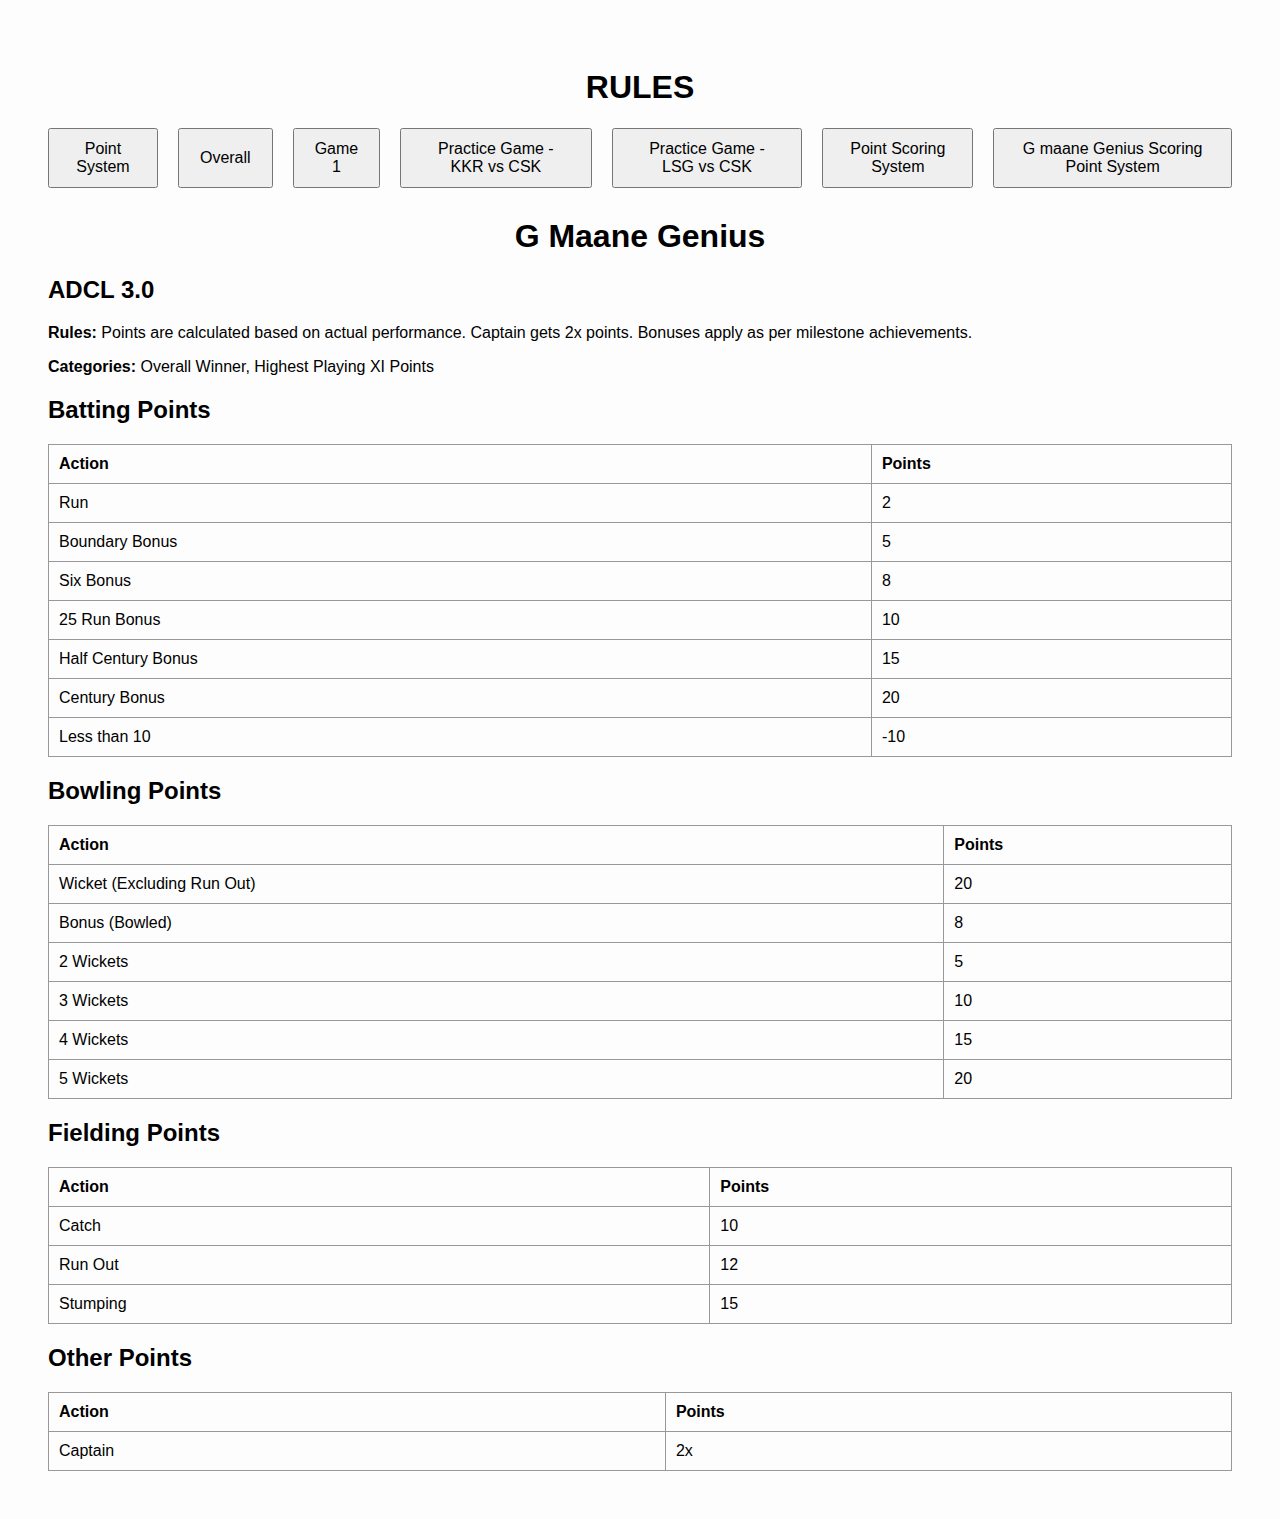
==== gmaanegenius-1.html @ bb86da6b "Update gmaanegenius-1.html" ====
<!DOCTYPE html>
<html lang="en">
<head>
  <meta charset="UTF-8">
  <title>G Maane Genius</title>
  <style>
    body {
      font-family: Arial, sans-serif;
      padding: 40px;
      background-color: #fdfdfd;
    }

    h1 {
      text-align: center;
    }

    .team-links {
      display: flex;
      justify-content: center;
      gap: 20px;
      margin-bottom: 30px;
    }

    .team-links button {
      padding: 10px 20px;
      font-size: 16px;
      cursor: pointer;
    }

    table {
      width: 100%;
      border-collapse: collapse;
      margin-top: 20px;
    }

    th, td {
      border: 1px solid #999;
      padding: 10px;
      text-align: left;
    }

    .section {
      display: none;
    }

    .active {
      display: block;
    }
  </style>
</head>
<body>

<h1>RULES</h1>

<div class="team-links">
  <button onclick="showSection('pointsystem')">Point System</button>
  <button onclick="showSection('overall')">Overall</button>
  <button onclick="showSection('game1')">Game 1</button>
  <button onclick="showSection('kkrvscsk')">Practice Game - KKR vs CSK</button>
  <button onclick="showSection('lsgvscsk')">Practice Game - LSG vs CSK</button>
  <button onclick="showSection('pointscoring')">Point Scoring System</button>
  <button onclick="showSection('scoringpoint')">G maane Genius Scoring Point System</button>
</div>

<!-- Sections -->
<div id="pointsystem" class="section active">
  <h1>G Maane Genius</h1>
  <h2>ADCL 3.0</h2>
  <p><strong>Rules:</strong> Points are calculated based on actual performance. Captain gets 2x points. Bonuses apply as per milestone achievements.</p>
  <p><strong>Categories:</strong> Overall Winner, Highest Playing XI Points</p>

  <h2>Batting Points</h2>
  <table>
    <tr><th>Action</th><th>Points</th></tr>
    <tr><td>Run</td><td>2</td></tr>
    <tr><td>Boundary Bonus</td><td>5</td></tr>
    <tr><td>Six Bonus</td><td>8</td></tr>
    <tr><td>25 Run Bonus</td><td>10</td></tr>
    <tr><td>Half Century Bonus</td><td>15</td></tr>
    <tr><td>Century Bonus</td><td>20</td></tr>
    <tr><td>Less than 10</td><td>-10</td></tr>
  </table>

  <h2>Bowling Points</h2>
  <table>
    <tr><th>Action</th><th>Points</th></tr>
    <tr><td>Wicket (Excluding Run Out)</td><td>20</td></tr>
    <tr><td>Bonus (Bowled)</td><td>8</td></tr>
    <tr><td>2 Wickets</td><td>5</td></tr>
    <tr><td>3 Wickets</td><td>10</td></tr>
    <tr><td>4 Wickets</td><td>15</td></tr>
    <tr><td>5 Wickets</td><td>20</td></tr>
  </table>

  <h2>Fielding Points</h2>
  <table>
    <tr><th>Action</th><th>Points</th></tr>
    <tr><td>Catch</td><td>10</td></tr>
    <tr><td>Run Out</td><td>12</td></tr>
    <tr><td>Stumping</td><td>15</td></tr>
  </table>

  <h2>Other Points</h2>
  <table>
    <tr><th>Action</th><th>Points</th></tr>
    <tr><td>Captain</td><td>2x</td></tr>
  </table>
</div>

<div id="overall" class="section">
  <table>
    <tr><th>Player</th><th>Points</th></tr>
    <tr><td>Manas Mehrotra</td><td>-</td></tr>
    <tr><td>Mohit Chandra</td><td>-</td></tr>
    <tr><td>Himanshu Dhingra</td><td>-</td></tr>
    <tr><td>Harsh Yadav</td><td>-</td></tr>
    <tr><td>Sarthak Dubey</td><td>-</td></tr>
  </table>
</div>

<div id="game1" class="section">
  <table>
    <tr><th>Player</th><th>Points</th></tr>
    <tr><td>Jeet Dhingra</td><td>-</td></tr>
    <tr><td>VK Dubey</td><td>-</td></tr>
    <tr><td>Arun Tandon</td><td>-</td></tr>
    <tr><td>Desh Deepak</td><td>-</td></tr>
    <tr><td>Vikas Dubey</td><td>-</td></tr>
  </table>
</div>

<div id="kkrvscsk" class="section">
  <h2>Practice Game - KKR vs CSK</h2>
  <table>
    <tr><th>Player</th><th>Points</th></tr>
    <tr><td>Manish Jauhari</td><td>785</td></tr>
    <tr><td>Santosh Upadhyay</td><td>774</td></tr>
    <tr><td>Simran Saluja</td><td>742</td></tr>
    <tr><td>Neeraj Tomar</td><td>604</td></tr>
    <tr><td>Dilpreet</td><td>590</td></tr>
    <tr><td>Sanjay Kumar</td><td>498</td></tr>
    <tr><td>Jeet Kumar Dhingra</td><td>497</td></tr>
    <tr><td>Manas Mehrotra</td><td>415</td></tr>
    <tr><td>Ramgopal</td><td>410</td></tr>
    <tr><td>Arshpreet</td><td>399</td></tr>
    <tr><td>Santosh Yadav</td><td>387</td></tr>
    <tr><td>Ashutosh Srivastava</td><td>366</td></tr>
    <tr><td>Achal Agnihotri</td><td>348</td></tr>
    <tr><td>Mohit Chandra</td><td>296</td></tr>
    <tr><td>Sarthak Dubey</td><td>283</td></tr>
    <tr><td>Mohit Jauhari</td><td>278</td></tr>
    <tr><td>Desh Deepak Shrivastava</td><td>247</td></tr>
    <tr><td>Rohit Kumar Bhadauria</td><td>221</td></tr>
    <tr><td>Tanuj Sinha</td><td>155</td></tr>
  </table>
</div>

<!-- Section for Practice Game - LSG vs CSK -->
<div id="lsgvscsk" class="section">
  <h2>Practice Game - LSG vs CSK</h2>
  <table id="lsgTable" border="1"></table>
</div>

<!-- Section for Point Calculation Publishing -->
<div id="pointscoring" class="section">
  <h2>Point Calculation</h2>
  <table id="scoringTable" border="1"></table>
</div>
  
  <!-- Section for G maane Genius Scoring Calculation Publishing -->
<div id="scoringpoint" class="section">
  <h2>G maane Genius Scoring Point System</h2>
  <table id="geniusscoring" border="1"></table>
</div>

<script>
  async function fetchSheetData(gid, elementId) {
    const url = `https://docs.google.com/spreadsheets/d/e/2PACX-1vTmdKR4dbyw456qSna7YbrNT0x6K9TtBbuziQn9IOWxpQfYHktldhgX06yWXlbnNNypCszGjXjAoqdg/pub?gid=${gid}&single=true&output=csv`;

    try {
      const response = await fetch(url);
      const text = await response.text();
      const rows = text.trim().split("\n").map(row => row.split(","));

      let html = "";
      rows.forEach((row, i) => {
        html += "<tr>";
        row.forEach(cell => {
          html += i === 0 ? `<th>${cell}</th>` : `<td>${cell}</td>`;
        });
        html += "</tr>";
      });

      document.getElementById(elementId).innerHTML = html;
    } catch (err) {
      console.error(`Failed to fetch data for ${elementId}`, err);
    }
  }

  function showSection(id) {
    document.querySelectorAll('.section').forEach(div => {
      div.classList.remove('active');
    });

    document.getElementById(id).classList.add('active');

    if (id === "lsgvscsk") {
      fetchSheetData("360030953", "lsgTable");
    }

    if (id === "pointscoring") {
      fetchSheetData("1776955779", "scoringTable");

    if (id== "scoringpoint"){
      fetchSheetData("1568861482","geniusscoring");
    }
  }
</script>

</body>
</html>
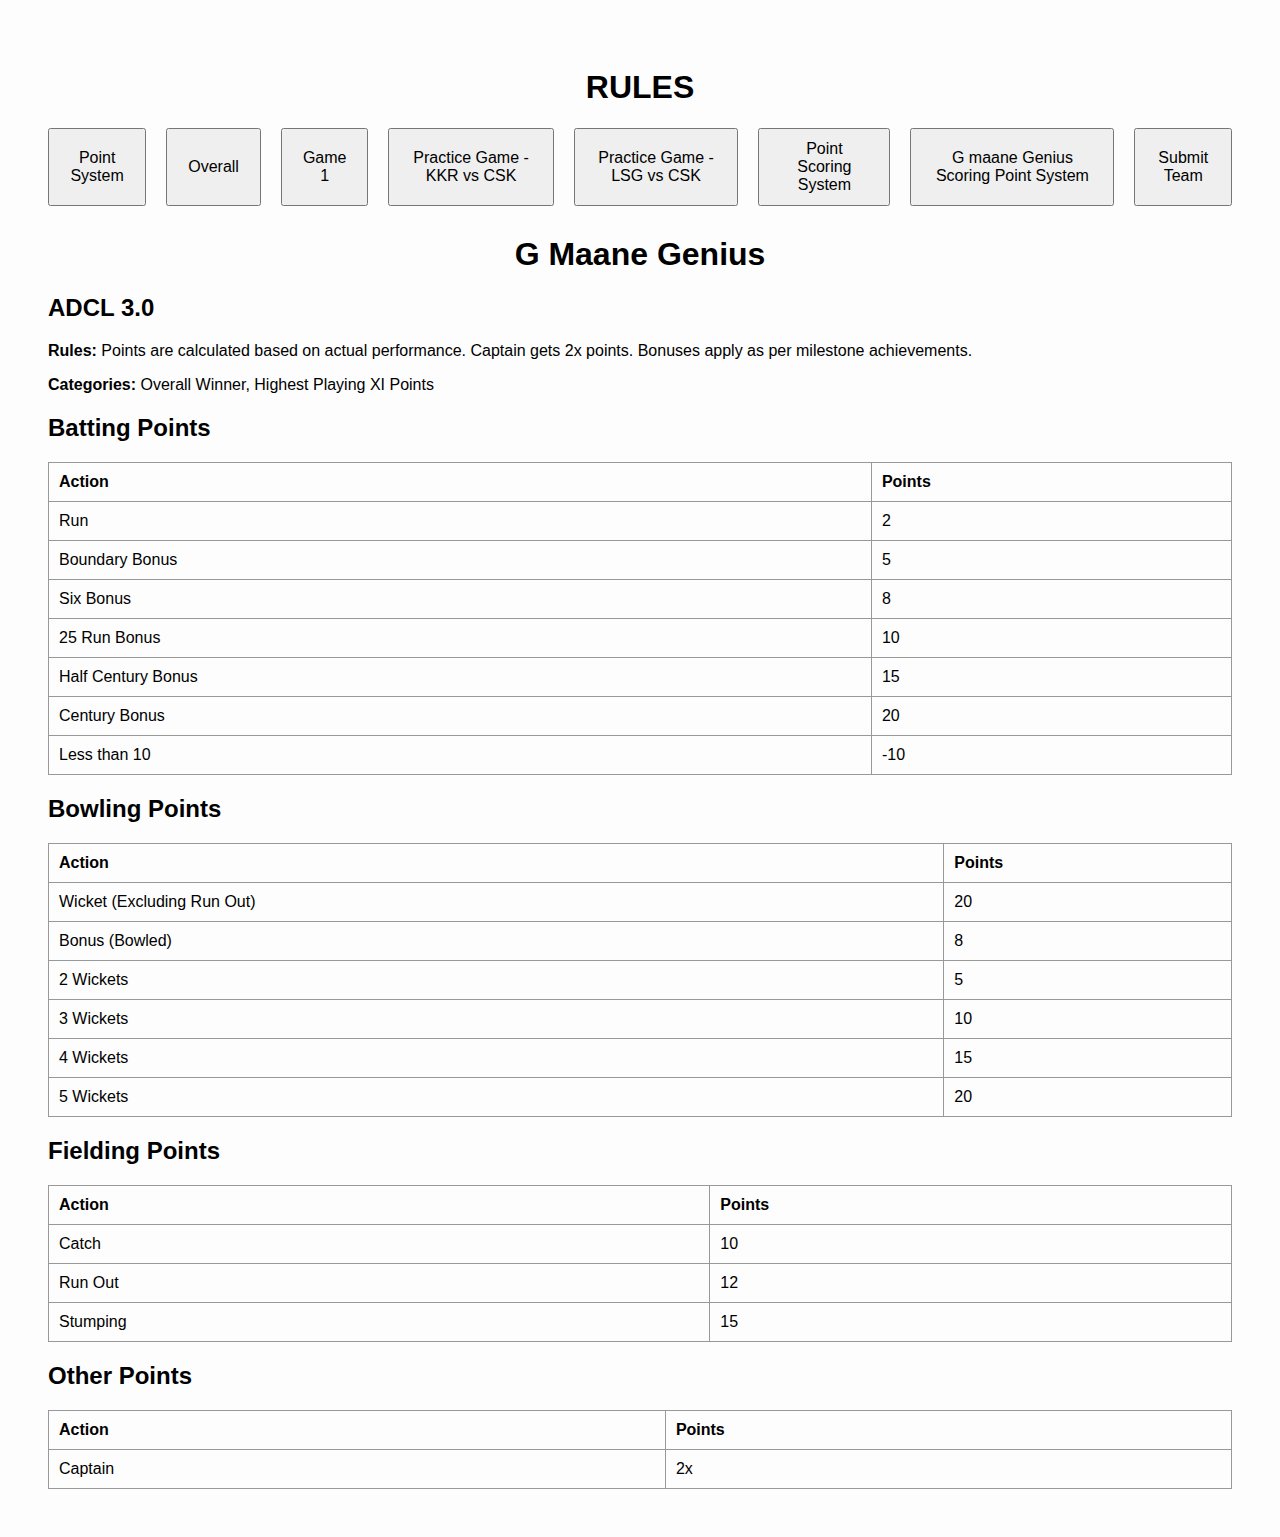
==== commit 0b20c8e5: "Update gmaanegenius-1.html" ====
--- a/gmaanegenius-1.html
+++ b/gmaanegenius-1.html
@@ -60,6 +60,7 @@
   <button onclick="showSection('lsgvscsk')">Practice Game - LSG vs CSK</button>
   <button onclick="showSection('pointscoring')">Point Scoring System</button>
   <button onclick="showSection('scoringpoint')">G maane Genius Scoring Point System</button>
+  <button onclick="showSection('submitTeam')">Submit Team</button>
 </div>
 
 <!-- Sections -->
@@ -198,24 +199,25 @@
   }
 
   function showSection(id) {
-    document.querySelectorAll('.section').forEach(div => {
-      div.classList.remove('active');
-    });
-
-    document.getElementById(id).classList.add('active');
-
-    if (id === "lsgvscsk") {
-      fetchSheetData("360030953", "lsgTable");
-    }
-
-    if (id === "pointscoring") {
-      fetchSheetData("1776955779", "scoringTable");
-
-    if (id== "scoringpoint"){
-      fetchSheetData("1568861482","geniusscoring");
-    }
-  }
+  document.querySelectorAll('.section').forEach(div => {
+    div.classList.remove('active');
+  });
+
+  document.getElementById(id).classList.add('active');
+
+  if (id === "lsgvscsk") {
+    fetchSheetData("360030953", "lsgTable");
+  }
+
+  if (id === "pointscoring") {
+    fetchSheetData("1776955779", "scoringTable");
+  }
+
+  if (id === "scoringpoint") {
+    fetchSheetData("1568861482", "geniusscoring");
+  }
+}
+  
 </script>
-
 </body>
 </html>
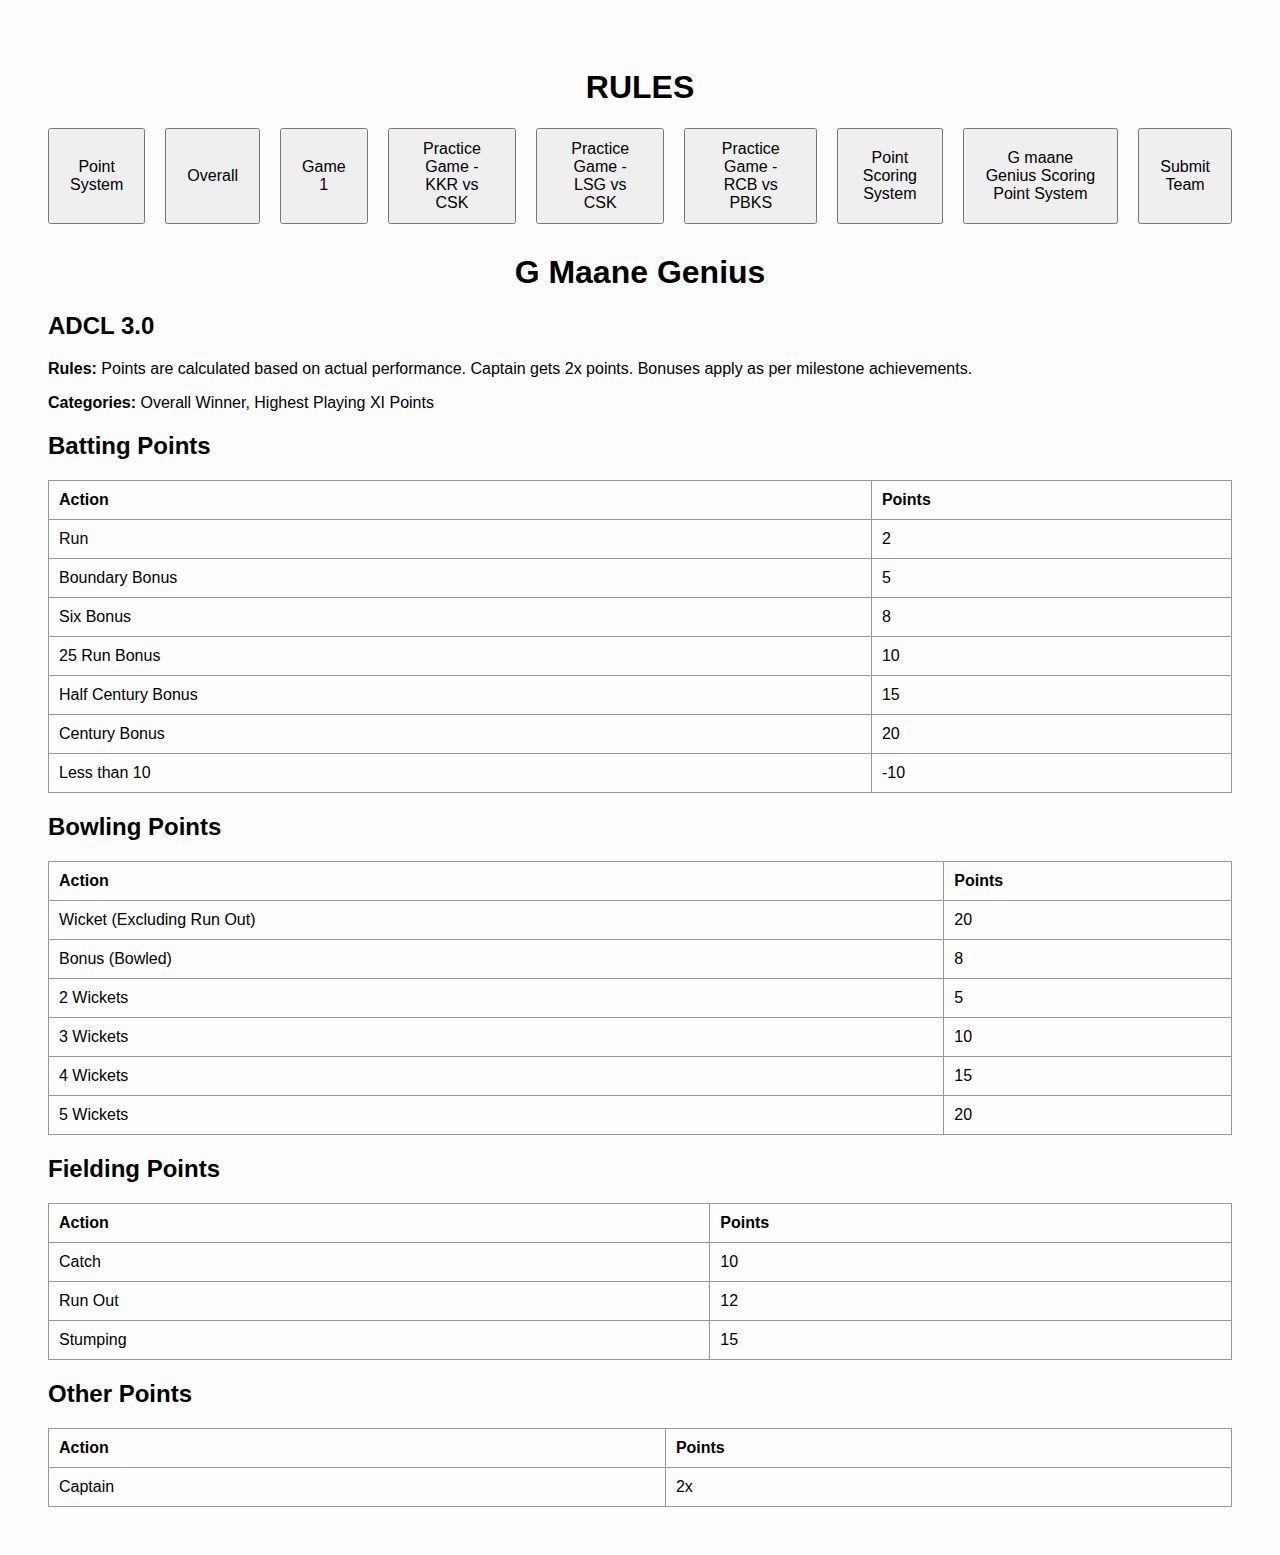
==== commit 13db8baa: "Update gmaanegenius-1.html" ====
--- a/gmaanegenius-1.html
+++ b/gmaanegenius-1.html
@@ -58,9 +58,10 @@
   <button onclick="showSection('game1')">Game 1</button>
   <button onclick="showSection('kkrvscsk')">Practice Game - KKR vs CSK</button>
   <button onclick="showSection('lsgvscsk')">Practice Game - LSG vs CSK</button>
+  <button onclick="showSection('rcbvspbks')">Practice Game - RCB vs PBKS</button>
   <button onclick="showSection('pointscoring')">Point Scoring System</button>
   <button onclick="showSection('scoringpoint')">G maane Genius Scoring Point System</button>
-  <button onclick="showSection('submitTeam')">Submit Team</button>
+  <button onclick="window.open('https://forms.gle/ZuweU31jS1BRmYrKA', '_blank')">Submit Team</button>
 </div>
 
 <!-- Sections -->
@@ -157,9 +158,33 @@
 </div>
 
 <!-- Section for Practice Game - LSG vs CSK -->
-<div id="lsgvscsk" class="section">
+  <div id="lsgvscsk" class="section">
   <h2>Practice Game - LSG vs CSK</h2>
-  <table id="lsgTable" border="1"></table>
+  <table>
+    <tr><th>Player</th><th>Points</th></tr>
+    <tr><td>Gaurav</td><td>901</td></tr>
+    <tr><td>Ramgopal</td><td>888</td></tr>
+    <tr><td>Ashutosh Srivastava</td><td>786</td></tr>
+    <tr><td>Santosh Upadhyay</td><td>768</td></tr>
+    <tr><td>Tanuj Sinha</td><td>710</td></tr>
+    <tr><td>Mohit Jauhari</td><td>702</td></tr>
+    <tr><td>Sarthak Dubey</td><td>692</td></tr>
+    <tr><td>Charanjeet</td><td>653</td></tr>
+    <tr><td>Agnihotri</td><td>556</td></tr>
+    <tr><td>Manish Jauhari</td><td>546</td></tr>
+    <tr><td>Simran Saluja</td><td>514</td></tr>
+    <tr><td>Santosh Yadav</td><td>454</td></tr>
+    <tr><td>Manas Mehrotra</td><td>419</td></tr>
+    <tr><td>Desh Deepak Shrivastava</td><td>384</td></tr>
+    <tr><td>Mohit Chandra</td><td>358</td></tr>
+    <tr><td>Arshpreet</td><td>352</td></tr>
+    <tr><td>Sanjay Kumar</td><td>341</td></tr>
+  </table>
+</div>
+  
+  <div id="rcbvspbks" class="section">
+  <h2>Practice Game - RCB vs PBKS</h2>
+  <table id="scoringCalculation" border="1"></table>
 </div>
 
 <!-- Section for Point Calculation Publishing -->
@@ -205,8 +230,8 @@
 
   document.getElementById(id).classList.add('active');
 
-  if (id === "lsgvscsk") {
-    fetchSheetData("360030953", "lsgTable");
+  if(id ==="rcbvspbks"){
+    fetchSheetData("360030953", "scoringCalculation");
   }
 
   if (id === "pointscoring") {
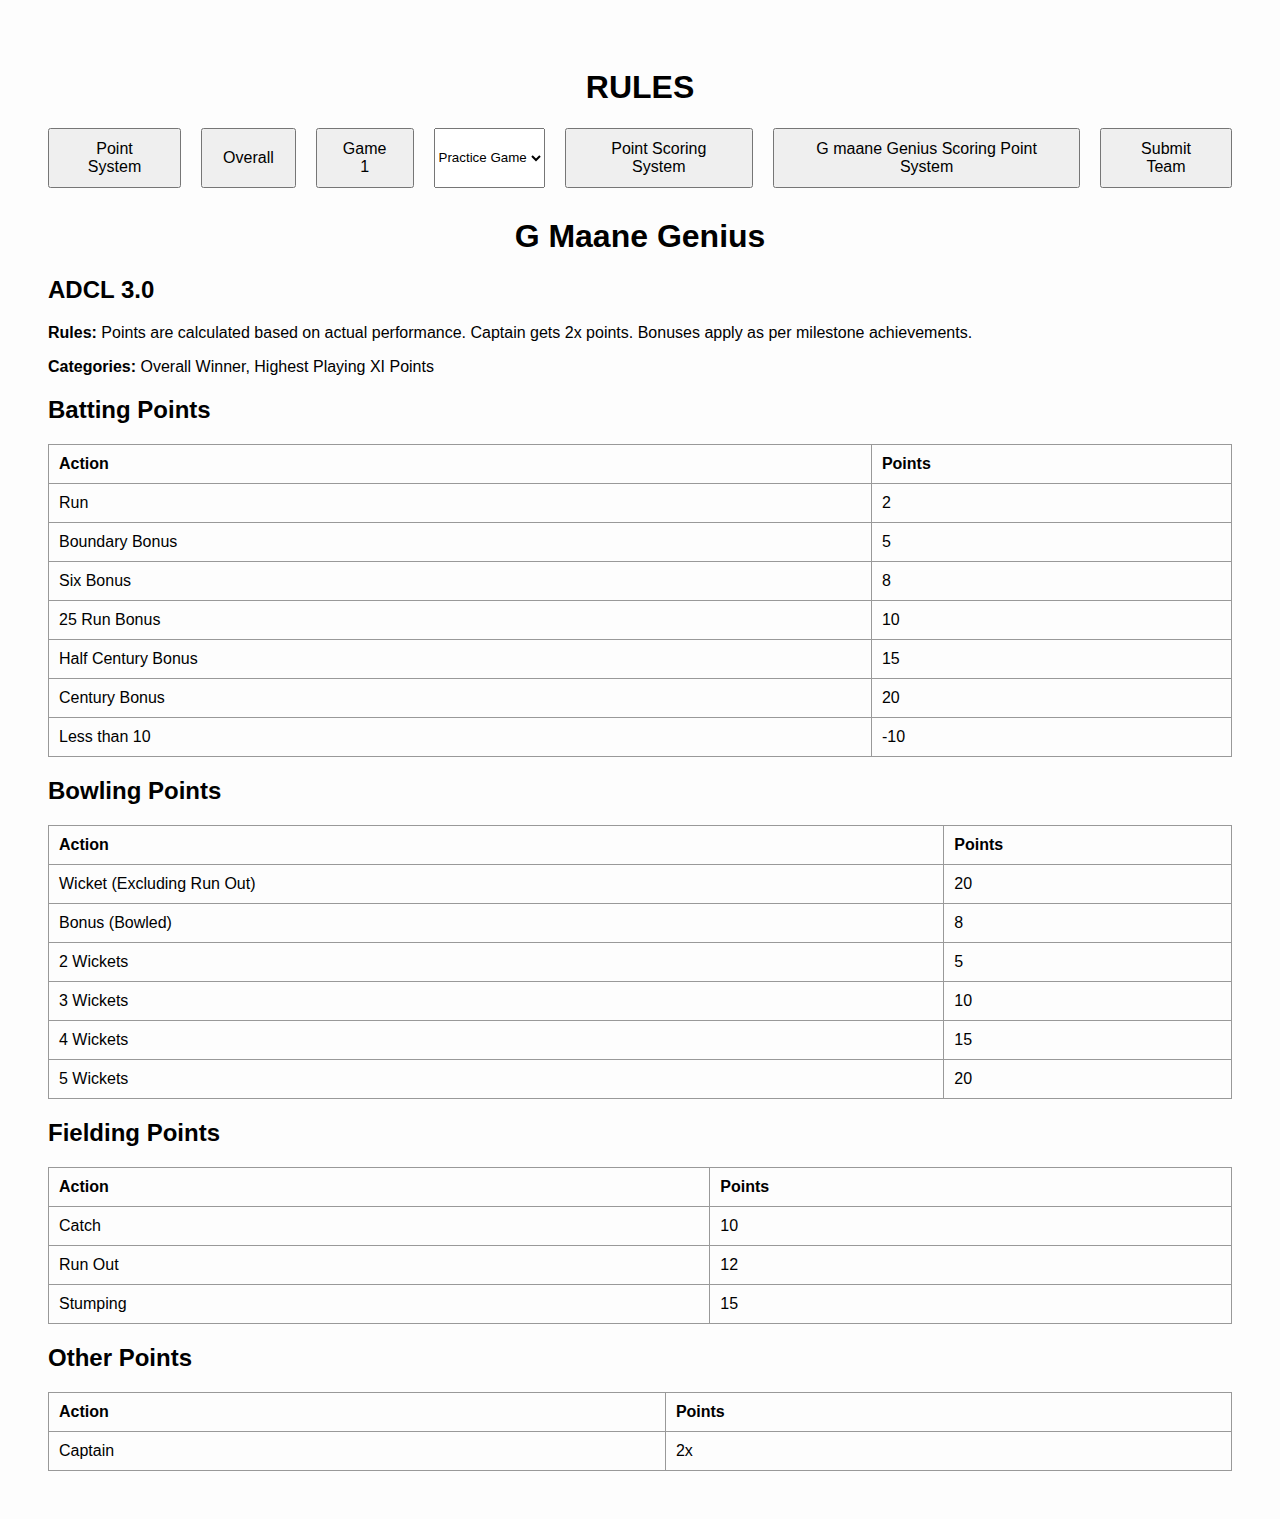
==== commit d371e141: "Update gmaanegenius-1.html" ====
--- a/gmaanegenius-1.html
+++ b/gmaanegenius-1.html
@@ -56,9 +56,12 @@
   <button onclick="showSection('pointsystem')">Point System</button>
   <button onclick="showSection('overall')">Overall</button>
   <button onclick="showSection('game1')">Game 1</button>
-  <button onclick="showSection('kkrvscsk')">Practice Game - KKR vs CSK</button>
-  <button onclick="showSection('lsgvscsk')">Practice Game - LSG vs CSK</button>
-  <button onclick="showSection('rcbvspbks')">Practice Game - RCB vs PBKS</button>
+  <select onchange="handlePracticeGameChange(this)">
+    <option disabled selected>Practice Game</option>
+    <option value="kkrvscsk">KKR vs CSK</option>
+    <option value="lsgvscsk">LSG vs CSK</option>
+    <option value="rcbvspbks">RCB vs PBKS</option>
+  </select>
   <button onclick="showSection('pointscoring')">Point Scoring System</button>
   <button onclick="showSection('scoringpoint')">G maane Genius Scoring Point System</button>
   <button onclick="window.open('https://forms.gle/ZuweU31jS1BRmYrKA', '_blank')">Submit Team</button>
@@ -242,7 +245,13 @@
     fetchSheetData("1568861482", "geniusscoring");
   }
 }
+  function handlePracticeGameChange(selectElement) {
+    const selectedValue = selectElement.value;
+    if (selectedValue) {
+      showSection(selectedValue);
+    }
+  }
+</script>
   
-</script>
 </body>
 </html>
